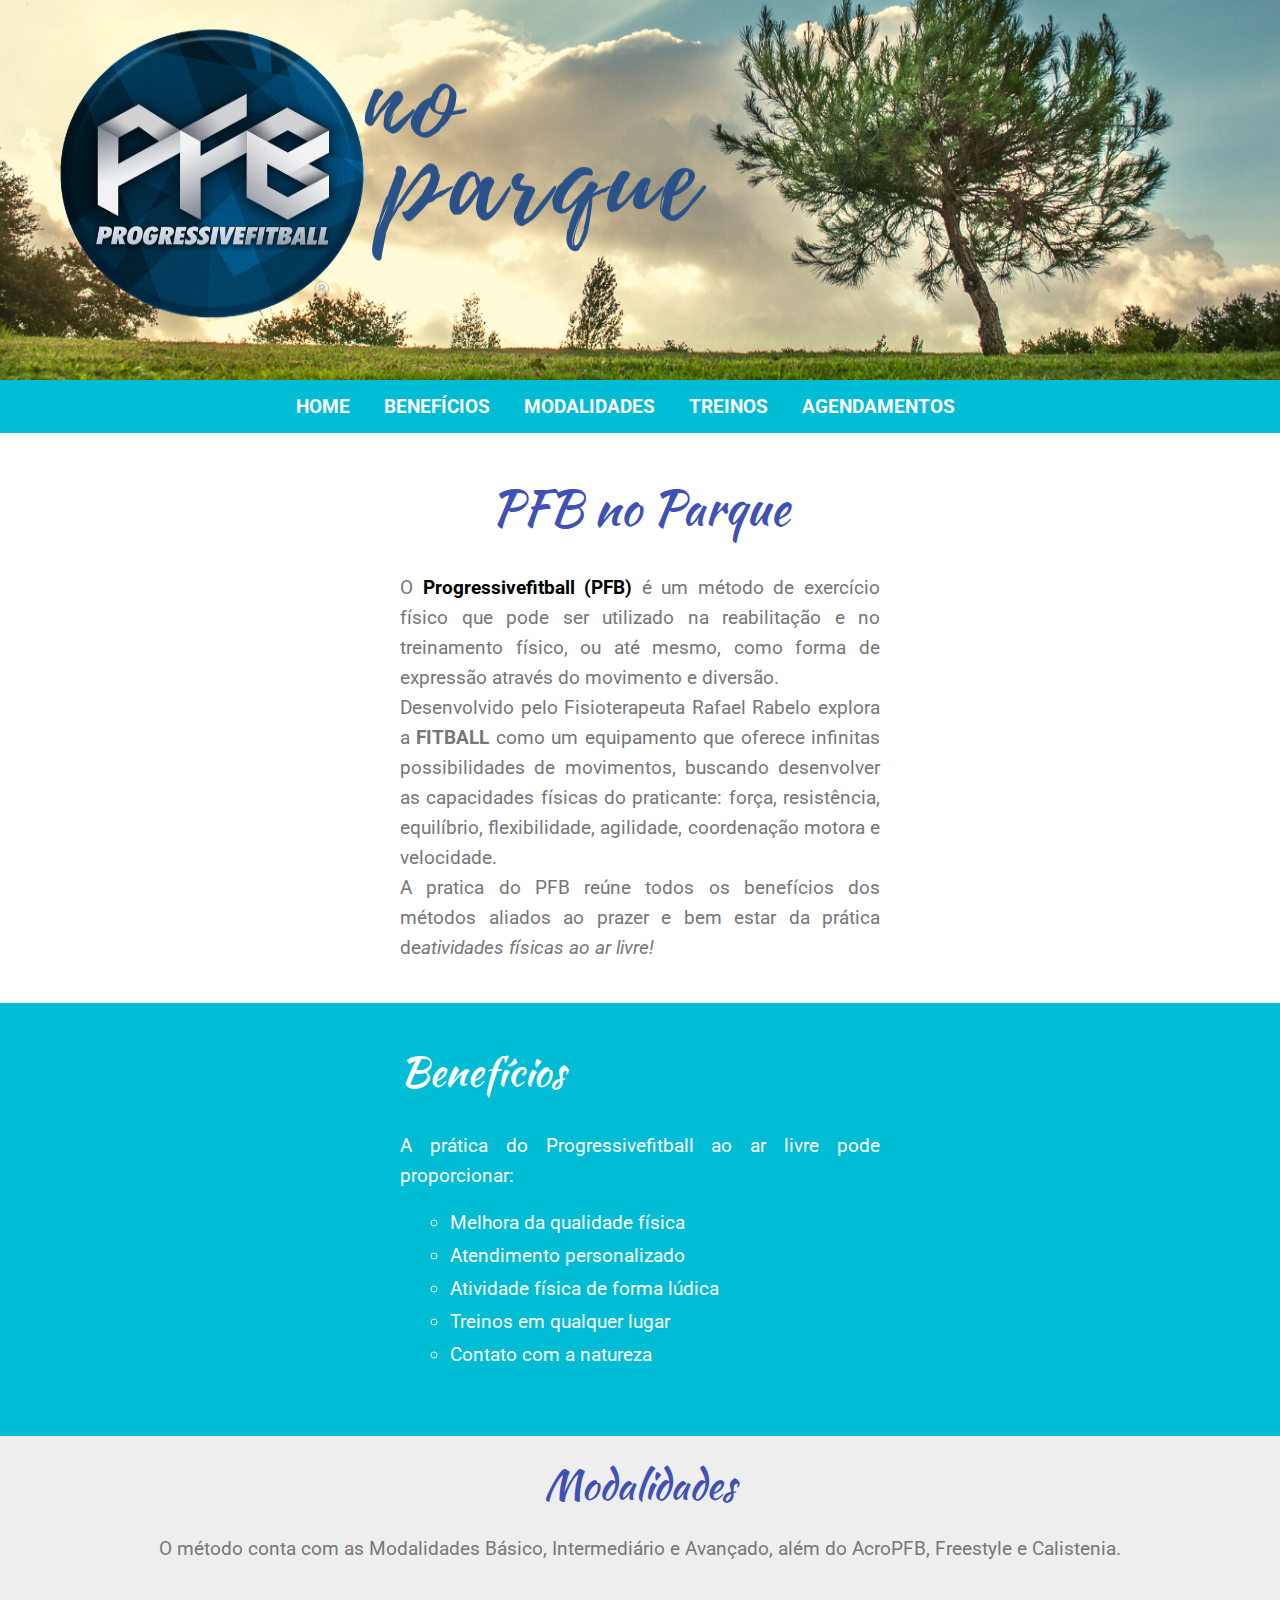
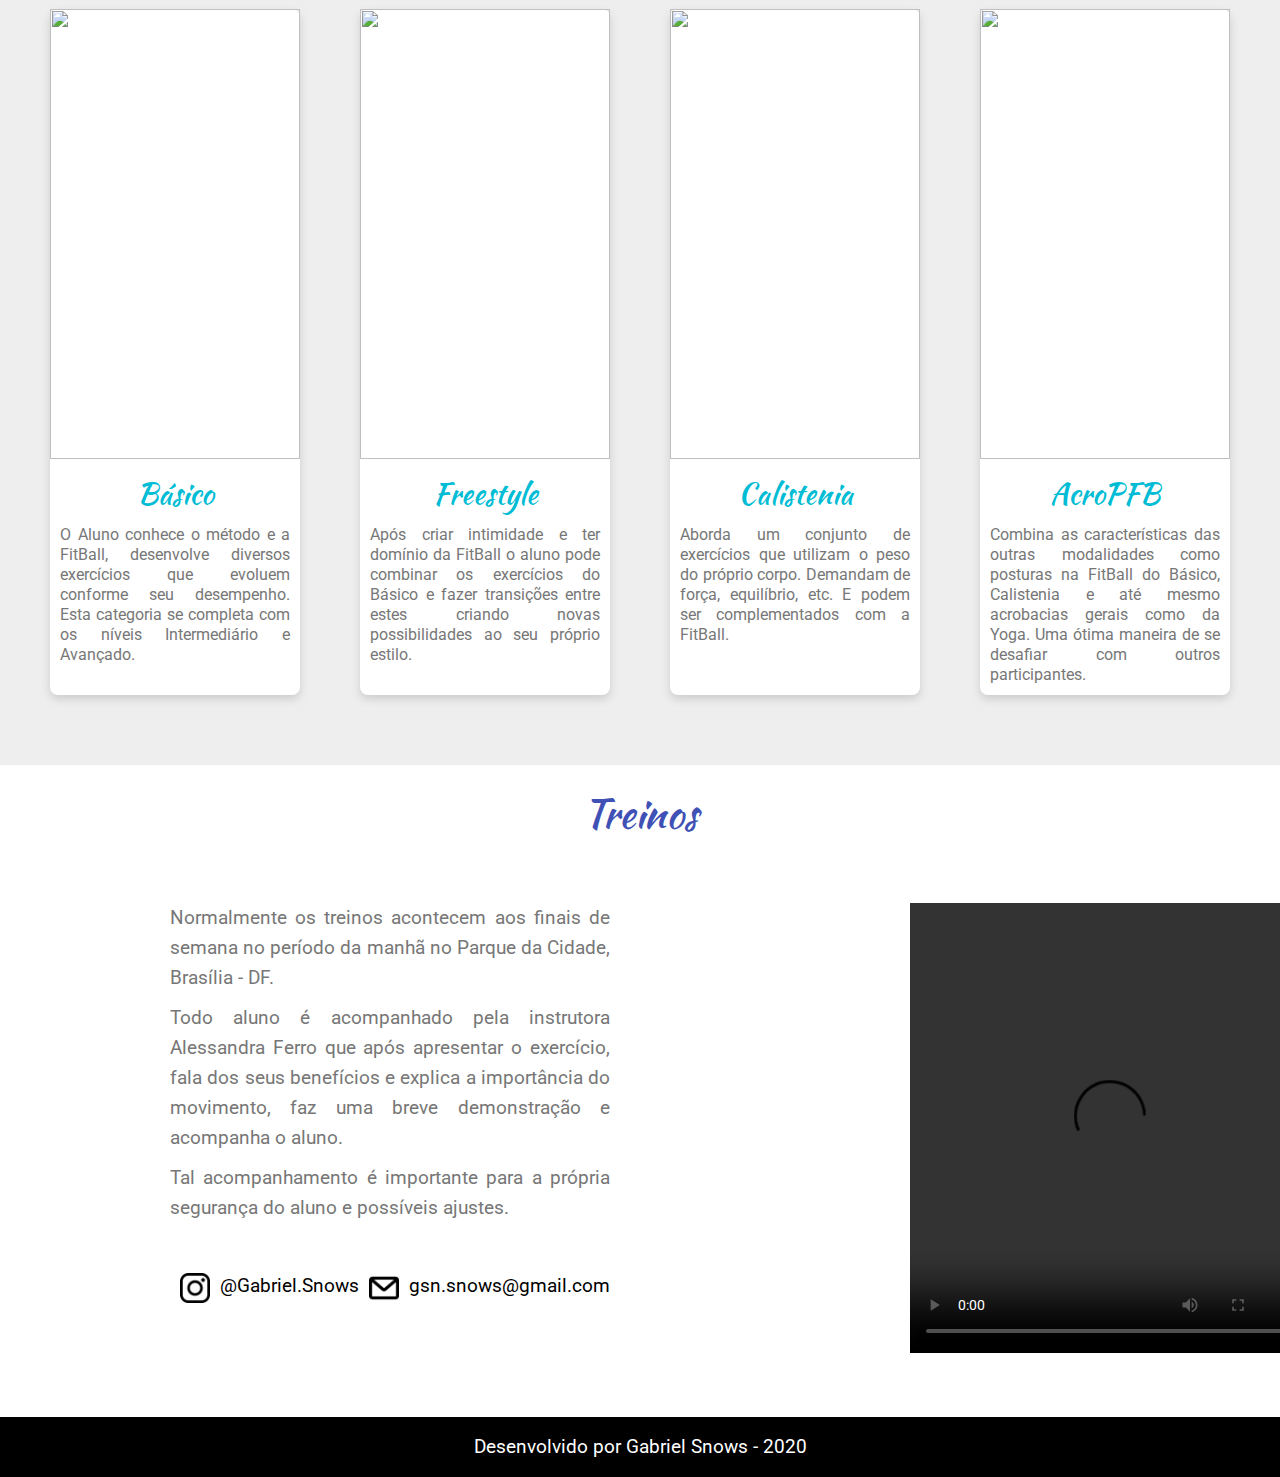
==== pfb-page/index.html @ aa3c8688 "Add files via upload" ====
<!DOCTYPE html>
<html lang="pt-br">

<head>
  <title>PFB no Parque</title>
  <meta charset="utf-8">
  <meta name="author" content="Gabriel Snows" />
  <meta name="keywords" content="#" />
  <meta name="description" content="#" />

  <link rel="stylesheet" href="styles/style.css">
</head>


<body>

  <header>
    <img src="img/banner.png" alt="banner" />
  </header>

  <nav>
    <a class="a-menu" href="#">HOME</a>
    <a class="a-menu" href="#pag-beneficios">BENEFÍCIOS</a>
    <a class="a-menu" href="#pag-modalidades">MODALIDADES</a>
    <a class="a-menu" href="#pag-treinos">TREINOS</a>
    <a class="a-menu" href="agendamentos.html">AGENDAMENTOS</a>
  </nav>

  <article>
    <h1> PFB no Parque </h1>

    <p>O <strong><span id="txt-black">Progressivefitball (PFB)</span></strong> é um método de exercício físico que pode
      ser utilizado na reabilitação e no treinamento físico, ou até mesmo, como forma de expressão
      através do movimento e diversão.</p>
    <p>Desenvolvido pelo Fisioterapeuta Rafael Rabelo explora a
      <strong>FITBALL</strong> como um equipamento
      que oferece infinitas possibilidades de movimentos, buscando desenvolver as capacidades
      físicas do praticante: força, resistência, equilíbrio, flexibilidade, agilidade, coordenação motora e
      velocidade.</p>
    <p>A pratica do PFB reúne todos os benefícios dos métodos aliados ao prazer e bem estar da prática
      de<em>atividades físicas ao ar livre!</em></p>
  </article>

  <section id="pag-beneficios">

    <h2 id="ben">Benefícios</h2>

    <p>A prática do Progressivefitball ao ar livre pode proporcionar:</p>

    <ul>
      <li>Melhora da qualidade física</li>
      <li>Atendimento personalizado</li>
      <li>Atividade física de forma lúdica</li>
      <li>Treinos em qualquer lugar</li>
      <li>Contato com a natureza</li>
    </ul>
  </section>

  <section id="pag-modalidades">
    <h2>Modalidades</h2>

    <p id="mod">
      O método conta com as Modalidades Básico, Intermediário e Avançado,
      além do AcroPFB, Freestyle e Calistenia.
    </p>

    <div id="container">
      <div class="card">
        <img class="img-modalidades" src="./img/basico.PNG" alt="" />
        <div class="card-content">
          <h3>Básico</h3>
          <p>O Aluno conhece o método e a FitBall, desenvolve diversos exercícios
            que evoluem conforme seu desempenho. Esta categoria se completa com os
            níveis Intermediário e Avançado.
          </p>
        </div>
      </div>

      <div class="card">
        <img class="img-modalidades" src="./img/freestyle.PNG" alt="" />
        <div class="card-content">
          <h3>Freestyle</h3>
          <p>Após criar intimidade e ter domínio da FitBall o aluno pode combinar os
            exercícios do Básico e fazer transições entre estes criando novas possibilidades
            ao seu próprio estilo.
          </p>
        </div>
      </div>

      <div class="card">
        <img class="img-modalidades" src="./img/calistenia.PNG" alt="" />
        <div class="card-content">
          <h3>Calistenia</h3>
          <p>Aborda um conjunto de exercícios que utilizam o peso do próprio corpo. Demandam
            de força, equilíbrio, etc. E podem ser complementados com a FitBall.
          </p>
        </div>
      </div>

      <div class="card">
        <img class="img-modalidades" src="./img/acro.PNG" alt="" />
        <div class="card-content">
          <h3>AcroPFB</h3>
          <p>Combina as características das outras modalidades como posturas na FitBall do
            Básico, Calistenia e até mesmo acrobacias gerais como da Yoga. Uma ótima maneira
            de se desafiar com outros participantes.
          </p>
        </div>
      </div>
    </div>
  </section>


  <section id="pag-treinos">
    <h2>Treinos</h2>

    <div id="container-treinos">
      <div class="column-treinos">
        <p>Normalmente os treinos acontecem aos finais de semana no período da manhã
          no Parque da Cidade, Brasília - DF.</p>
        <p>Todo aluno é acompanhado pela instrutora Alessandra Ferro que após apresentar o
          exercício, fala dos seus benefícios e explica a importância do movimento, faz
          uma breve demonstração e acompanha o aluno.</p>
        <p>Tal acompanhamento é importante para
          a própria segurança do aluno e possíveis ajustes.</p>

        <div class="container-images">
          <a href="https://www.instagram.com/gabriel_snoows" target="_blank">
            <img class="img-icons" src="./img/logoinsta.png" />
          </a>
          <p>@Gabriel.Snows</p>
          <a href="mailto:gsn.snows@gmail.com">
            <img class="img-icons" src="./img/logoemail.png" />
          </a>
          <p>gsn.snows@gmail.com</p>
        </div>
      </div>

      <div class="column-treinos">
        <video src="./img/fitball.mp4" controls preload="auto">
          Seu navegador não tem suporte a video!
        </video>
      </div>
    </div>
  </section>

  <footer>
    <p> Desenvolvido por
      <a href="https://www.linkedin.com/in/gabriel-sousa-neves/" target="_blank">
        Gabriel Snows
      </a> - 2020
    </p>
  </footer>
</body>

</html>
---- pfb-page/styles/style.css ----
@import url('https://fonts.googleapis.com/css2?family=Kaushan+Script&family=Roboto:wght@100;300;700&display=swap');

:root {
    --box-color:#00bcd4;
    --title-color: #3F51B5;
    --white-color:#FFF;
    --black-color:#000;
    --shadow-color:#CCC
}

* {
    margin: 0;
    padding: 0;
}

body {
    background-color: rgb(255, 255, 255);
}

header, img{
    width: 100%;
    height: 380px;
}

nav {
    background-color: var(--box-color);
    text-align: center;
    padding: 15px;
}

a {
    font: 1.2rem 'Roboto', sans-serif;
    text-decoration: none;
}

.a-menu {
    margin-right: 30px;
    font-weight: bold;
}

.a-menu:link, .a-menu:visited {
    color: var(--white-color);
}

.a-menu:hover, .a-menu:active {
    color: #ddd;
    transition: 200ms;
}



article {
    width: 100%;
    background-color: var(--white-color);
    padding: 40px 400px;
    box-sizing: border-box;
}

h1 {
    font: 3rem 'Kaushan Script', cursive;
    color: var(--title-color);
    text-align: center;
    margin-bottom: 30px;
}

p {
    font: 1.2rem 'Roboto', sans-serif;
    color: #777;
    text-align: justify;
    line-height: 30px;
}

#txt-black {
    color: var(--black-color);
}

section {
    padding: 20px;
}

h2 {
    text-align: center;
    font: 2.5rem 'Kaushan Script', cursive;
    color: var(--title-color);
    margin-bottom: 20px;
}

#ben {
    text-align: justify;
}

#pag-beneficios {
    padding: 40px 400px;
    background-color: var(--box-color);
}

#pag-beneficios h2 {
    color: var(--white-color);
}

#pag-beneficios p {
    color: var(--white-color);
    margin-top: 30px;
}

ul {
    list-style-type: circle;
    padding: 20px 50px;
}

li {
    font: 1.2rem 'Roboto', sans-serif;
    color: var(--white-color);
    margin-bottom: 10px;
}

#pag-modalidades {
    background-color: #EEE;
}

#mod {
    text-align: center;
}

#container {
    margin-top: 15px;
    margin-bottom: 20px;
    display: flex;
}

.img-modalidades {
    height: 450px;
}

.card {
    background-color: var(--white-color);
    margin: 30px;
    width: 25%;
    border-radius: 8px;
    box-shadow: 0 4px 8px var(--shadow-color);
    transition: 200ms;
}

.card:hover {
    box-shadow: 0 8px 16px var(--shadow-color);
}

.card-content {
    padding: 10px;
}

.card-content p {
    font: 1rem 'Roboto', sans-serif;
    line-height: 20px;
}


h3 {
    font: 1.8rem 'Kaushan Script', cursive;
    color: var(--box-color);
    text-align: center;
    margin-bottom: 10px;
}

#pag-treinos {

}

#pag-treinos p {
    margin-bottom: 10px;
}

#column-treinos p {
    text-align: justify;
}

#container-treinos {
    display: flex;
}

.column-treinos {
    padding: 40px 150px;
}

.container-images {
    margin-top: 40px;
    display: flex;
    justify-content: center;
    align-items: center;
}

.container-images p {
    color: var(--black-color);
}

.img-icons {
    width: 30px;
    height: 30px;
    padding: 10px;
}

video {
  height: 450px;
  width: 400px;
}

footer {
    background-color: var(--black-color);
    padding: 15px;
}

footer p {
    text-align: center;
    color: var(--white-color);
}

footer a {
    color: var(--white-color);
}

footer a:hover {
    color: var(--box-color);
    transition: 200ms;
}


/* Página de Agendamentos */

#pag-agendamentos {

}

#pag-agendamentos p {
	text-align: center;
	margin-bottom: 20px;
}

form {
	width: 400px;
	margin: 0 auto;
}

input, select, textarea {
	width: 100%;
	height: 30px;
	margin-bottom: 10px;
	padding-left: 5px;
	box-sizing: border-box;
	border: 1px solid #C4C4C4;
	color: #777;
}

label, fieldset, input, select, textarea {
	font: 1rem 'Roboto', sans-serif;
}


fieldset {
	border: 1px solid #CCC;
	margin-bottom: 10px;
	padding:10px;
} 

#date-time-num {
    display: flex;
}

input[type="radio"], input[type="checkbox"] {
	width: 20px;
	height: 12px;
    margin-left: 10px;
}

textarea {
    height: 80px;
}

#button-form {
    display: flex;
}

input[type="submit"], input[type="reset"] {
    margin: 20px;
    background-color: #8BC34A;
    color: #FFF;
    border: 0;
    border-radius: 5px;
}

input[type="reset"] {
    background-color: #F47E7E;
}
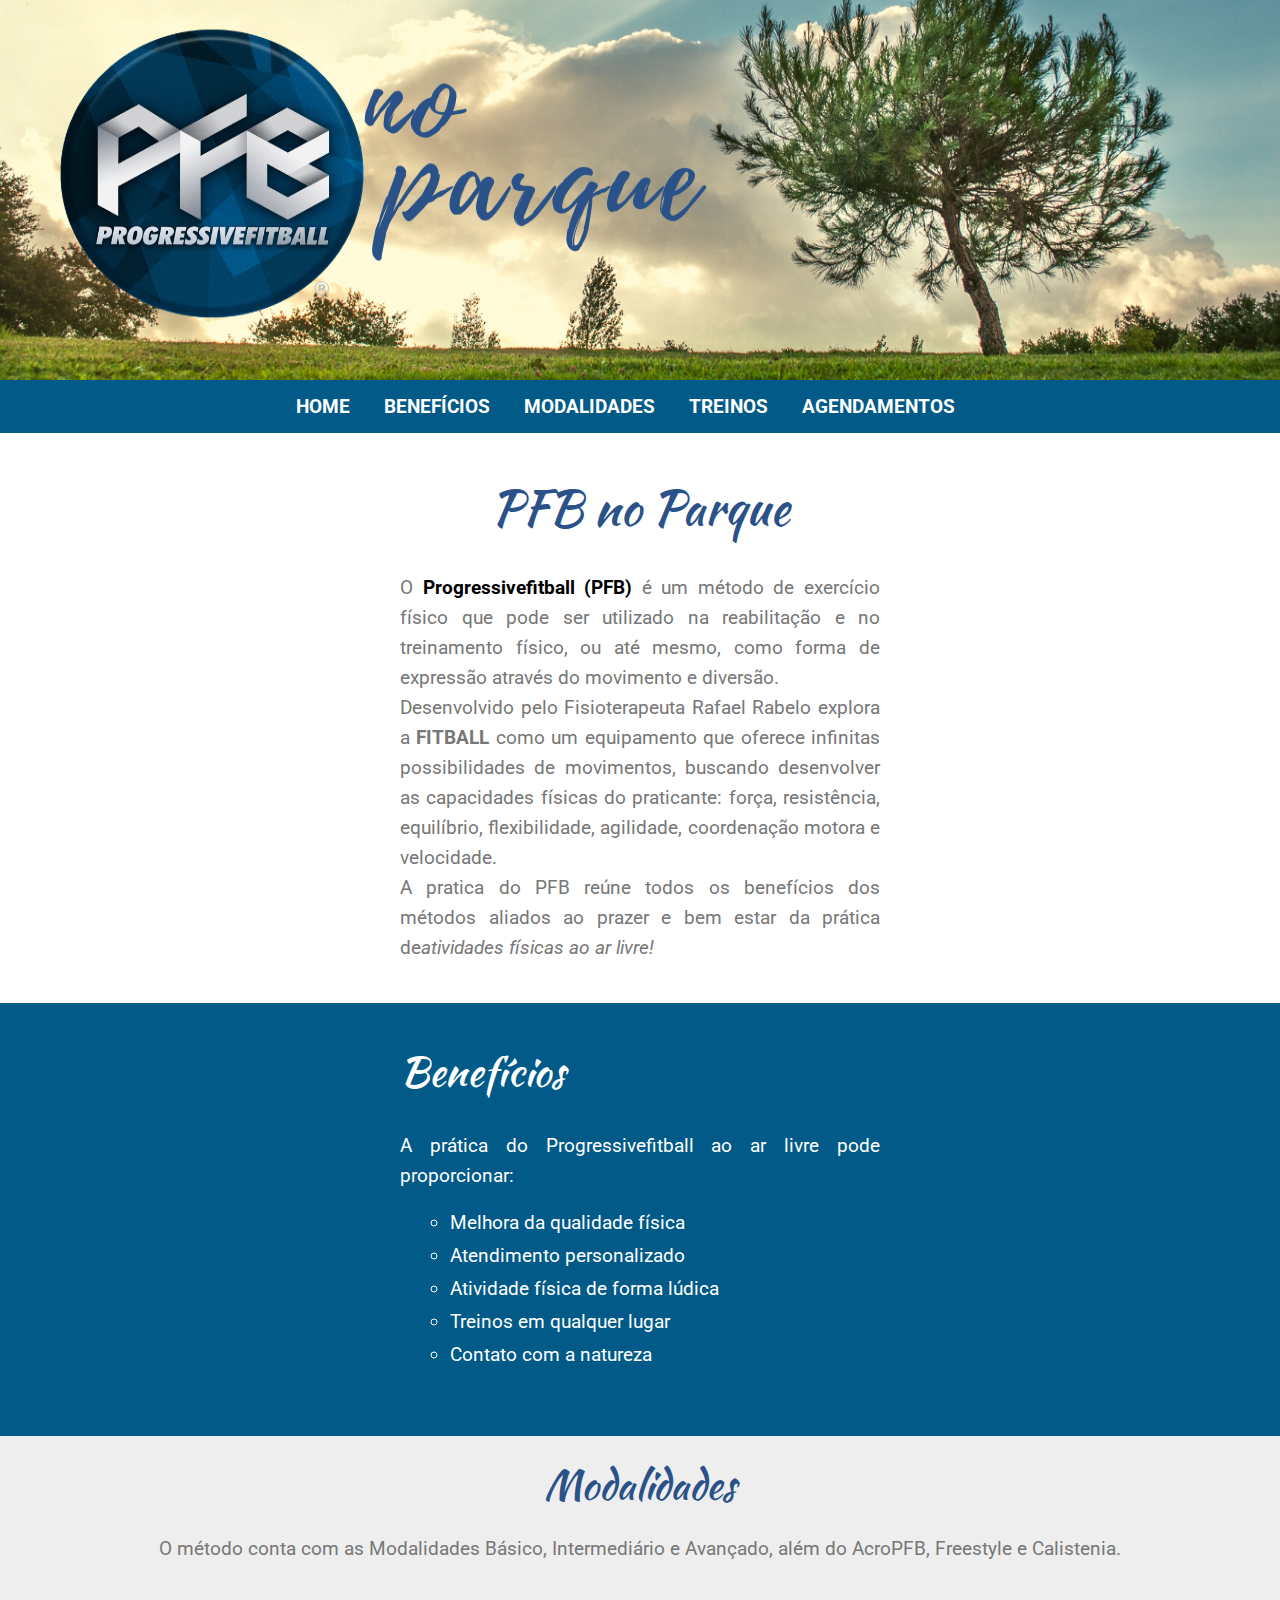
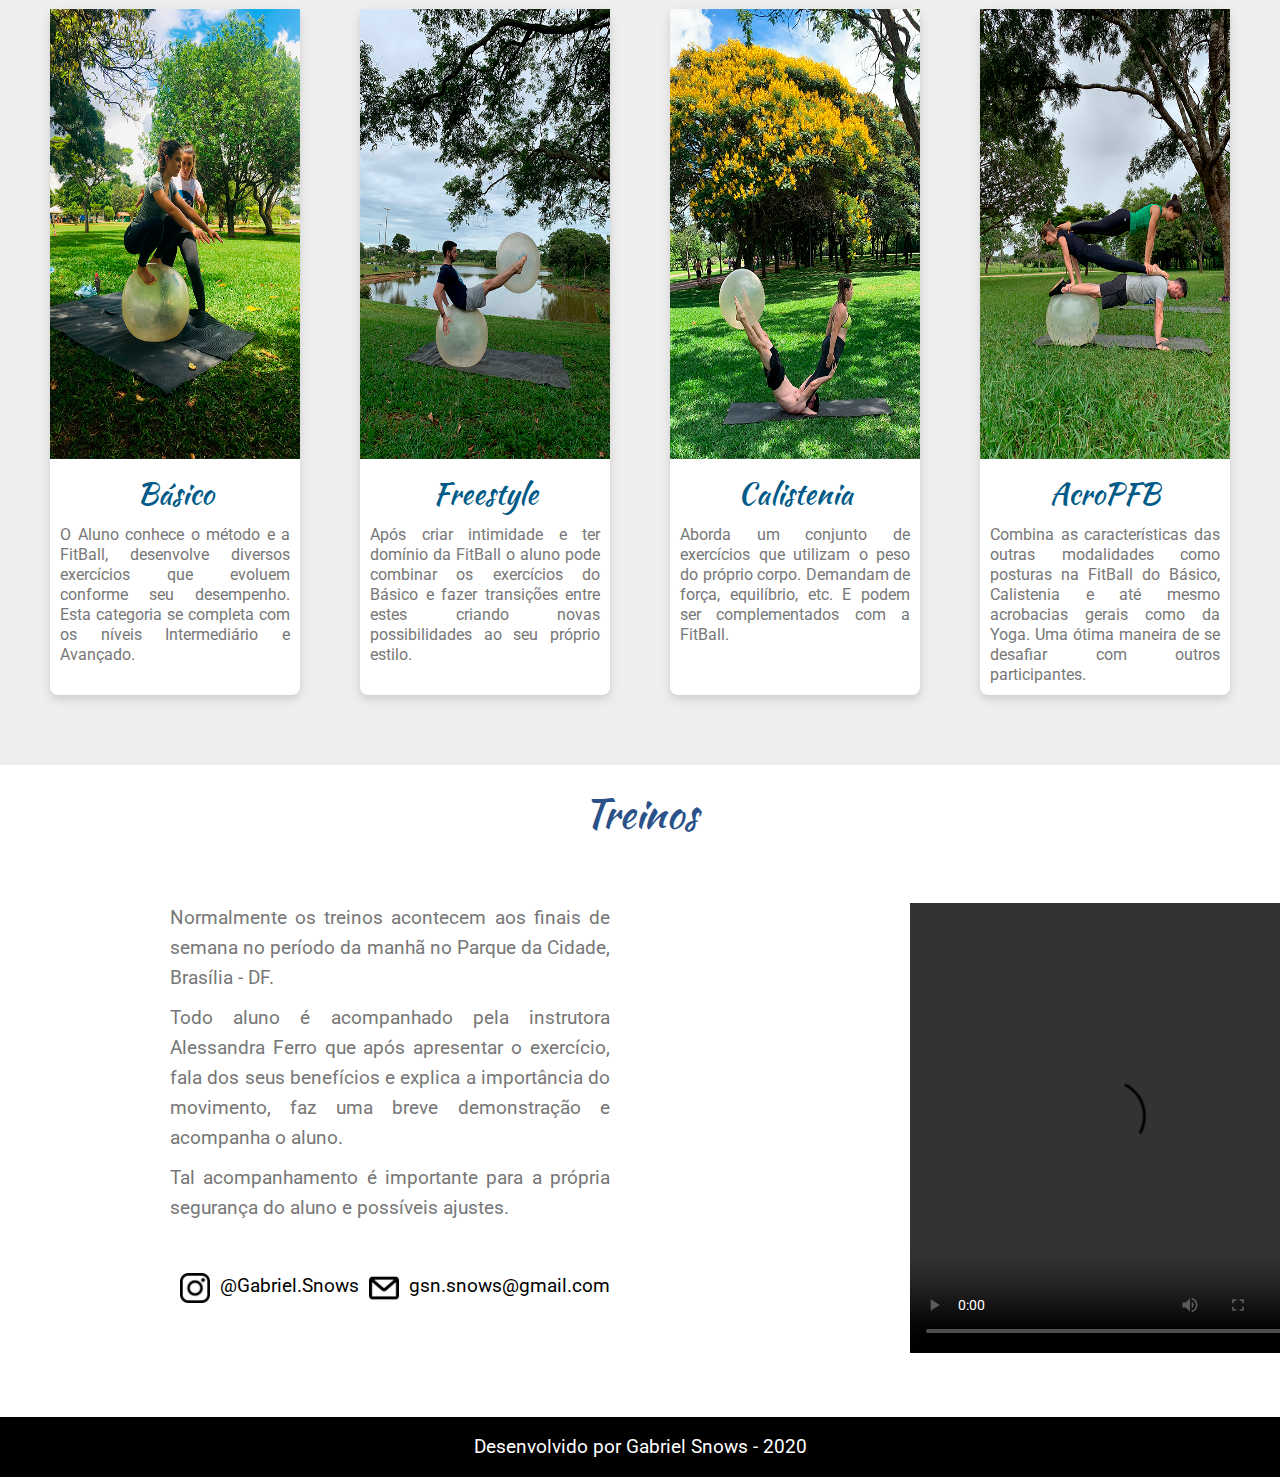
==== commit d866d809: "update code" ====
--- a/pfb-page/index.html
+++ b/pfb-page/index.html
@@ -8,7 +8,7 @@
   <meta name="keywords" content="#" />
   <meta name="description" content="#" />
 
-  <link rel="stylesheet" href="styles/style.css">
+  <link rel="stylesheet" href="styles/main.css">
 </head>
 
 
@@ -66,7 +66,7 @@
 
     <div id="container">
       <div class="card">
-        <img class="img-modalidades" src="./img/basico.PNG" alt="" />
+        <img class="img-modalidades" src="img/basico.png" alt="" />
         <div class="card-content">
           <h3>Básico</h3>
           <p>O Aluno conhece o método e a FitBall, desenvolve diversos exercícios
@@ -77,7 +77,7 @@
       </div>
 
       <div class="card">
-        <img class="img-modalidades" src="./img/freestyle.PNG" alt="" />
+        <img class="img-modalidades" src="img/freestyle.png" alt="" />
         <div class="card-content">
           <h3>Freestyle</h3>
           <p>Após criar intimidade e ter domínio da FitBall o aluno pode combinar os
@@ -88,7 +88,7 @@
       </div>
 
       <div class="card">
-        <img class="img-modalidades" src="./img/calistenia.PNG" alt="" />
+        <img class="img-modalidades" src="img/calistenia.png" alt="" />
         <div class="card-content">
           <h3>Calistenia</h3>
           <p>Aborda um conjunto de exercícios que utilizam o peso do próprio corpo. Demandam
@@ -98,7 +98,7 @@
       </div>
 
       <div class="card">
-        <img class="img-modalidades" src="./img/acro.PNG" alt="" />
+        <img class="img-modalidades" src="img/acro.png" alt="" />
         <div class="card-content">
           <h3>AcroPFB</h3>
           <p>Combina as características das outras modalidades como posturas na FitBall do
--- a/pfb-page/styles/main.css
+++ b/pfb-page/styles/main.css
@@ -0,0 +1,228 @@
+@import url('https://fonts.googleapis.com/css2?family=Kaushan+Script&family=Roboto:wght@100;300;700&display=swap');
+
+:root {
+    --box-color:#015A87;
+    --title-color: #2A5289;
+    --white-color:#FFF;
+    --black-color:#000;
+    --shadow-color:#CCC
+}
+
+* {
+    margin: 0;
+    padding: 0;
+}
+
+body {
+    background-color: rgb(255, 255, 255);
+}
+
+header, img{
+    width: 100%;
+    height: 380px;
+}
+
+nav {
+    background-color: var(--box-color);
+    text-align: center;
+    padding: 15px;
+}
+
+a {
+    font: 1.2rem 'Roboto', sans-serif;
+    text-decoration: none;
+}
+
+.a-menu {
+    margin-right: 30px;
+    font-weight: bold;
+}
+
+.a-menu:link, .a-menu:visited {
+    color: var(--white-color);
+}
+
+.a-menu:hover, .a-menu:active {
+    color: #ddd;
+    transition: 200ms;
+}
+
+/* Main */
+
+article {
+    width: 100%;
+    background-color: var(--white-color);
+    padding: 40px 400px;
+    box-sizing: border-box;
+}
+
+h1 {
+    font: 3rem 'Kaushan Script', cursive;
+    color: var(--title-color);
+    text-align: center;
+    margin-bottom: 30px;
+}
+
+p {
+    font: 1.2rem 'Roboto', sans-serif;
+    color: #777;
+    text-align: justify;
+    line-height: 30px;
+}
+
+#txt-black {
+    color: var(--black-color);
+}
+
+section {
+    padding: 20px;
+}
+
+h2 {
+    text-align: center;
+    font: 2.5rem 'Kaushan Script', cursive;
+    color: var(--title-color);
+    margin-bottom: 20px;
+}
+
+#ben {
+    text-align: justify;
+}
+
+/* Seção de benefícios */
+
+#pag-beneficios {
+    padding: 40px 400px;
+    background-color: var(--box-color);
+}
+
+#pag-beneficios h2 {
+    color: var(--white-color);
+}
+
+#pag-beneficios p {
+    color: var(--white-color);
+    margin-top: 30px;
+}
+
+ul {
+    list-style-type: circle;
+    padding: 20px 50px;
+}
+
+li {
+    font: 1.2rem 'Roboto', sans-serif;
+    color: var(--white-color);
+    margin-bottom: 10px;
+}
+
+/* Seção de modalidades */
+
+#pag-modalidades {
+    background-color: #EEE;
+}
+
+#mod {
+    text-align: center;
+}
+
+#container {
+    margin-top: 15px;
+    margin-bottom: 20px;
+    display: flex;
+}
+
+.img-modalidades {
+    height: 450px;
+}
+
+.card {
+    background-color: var(--white-color);
+    margin: 30px;
+    width: 25%;
+    border-radius: 8px;
+    box-shadow: 0 4px 8px var(--shadow-color);
+    transition: 200ms;
+}
+
+.card:hover {
+    box-shadow: 0 8px 16px var(--shadow-color);
+}
+
+.card-content {
+    padding: 10px;
+}
+
+.card-content p {
+    font: 1rem 'Roboto', sans-serif;
+    line-height: 20px;
+}
+
+
+h3 {
+    font: 1.8rem 'Kaushan Script', cursive;
+    color: var(--box-color);
+    text-align: center;
+    margin-bottom: 10px;
+}
+
+/* Seção de treinos */
+
+#pag-treinos p {
+    margin-bottom: 10px;
+}
+
+#column-treinos p {
+    text-align: justify;
+}
+
+#container-treinos {
+    display: flex;
+}
+
+.column-treinos {
+    padding: 40px 150px;
+}
+
+.container-images {
+    margin-top: 40px;
+    display: flex;
+    justify-content: center;
+    align-items: center;
+}
+
+.container-images p {
+    color: var(--black-color);
+}
+
+.img-icons {
+    width: 30px;
+    height: 30px;
+    padding: 10px;
+}
+
+video {
+  height: 450px;
+  width: 400px;
+}
+
+/* footer */
+
+footer {
+    background-color: var(--black-color);
+    padding: 15px;
+}
+
+footer p {
+    text-align: center;
+    color: var(--white-color);
+}
+
+footer a {
+    color: var(--white-color);
+}
+
+footer a:hover {
+    color: var(--box-color);
+    transition: 200ms;
+}
